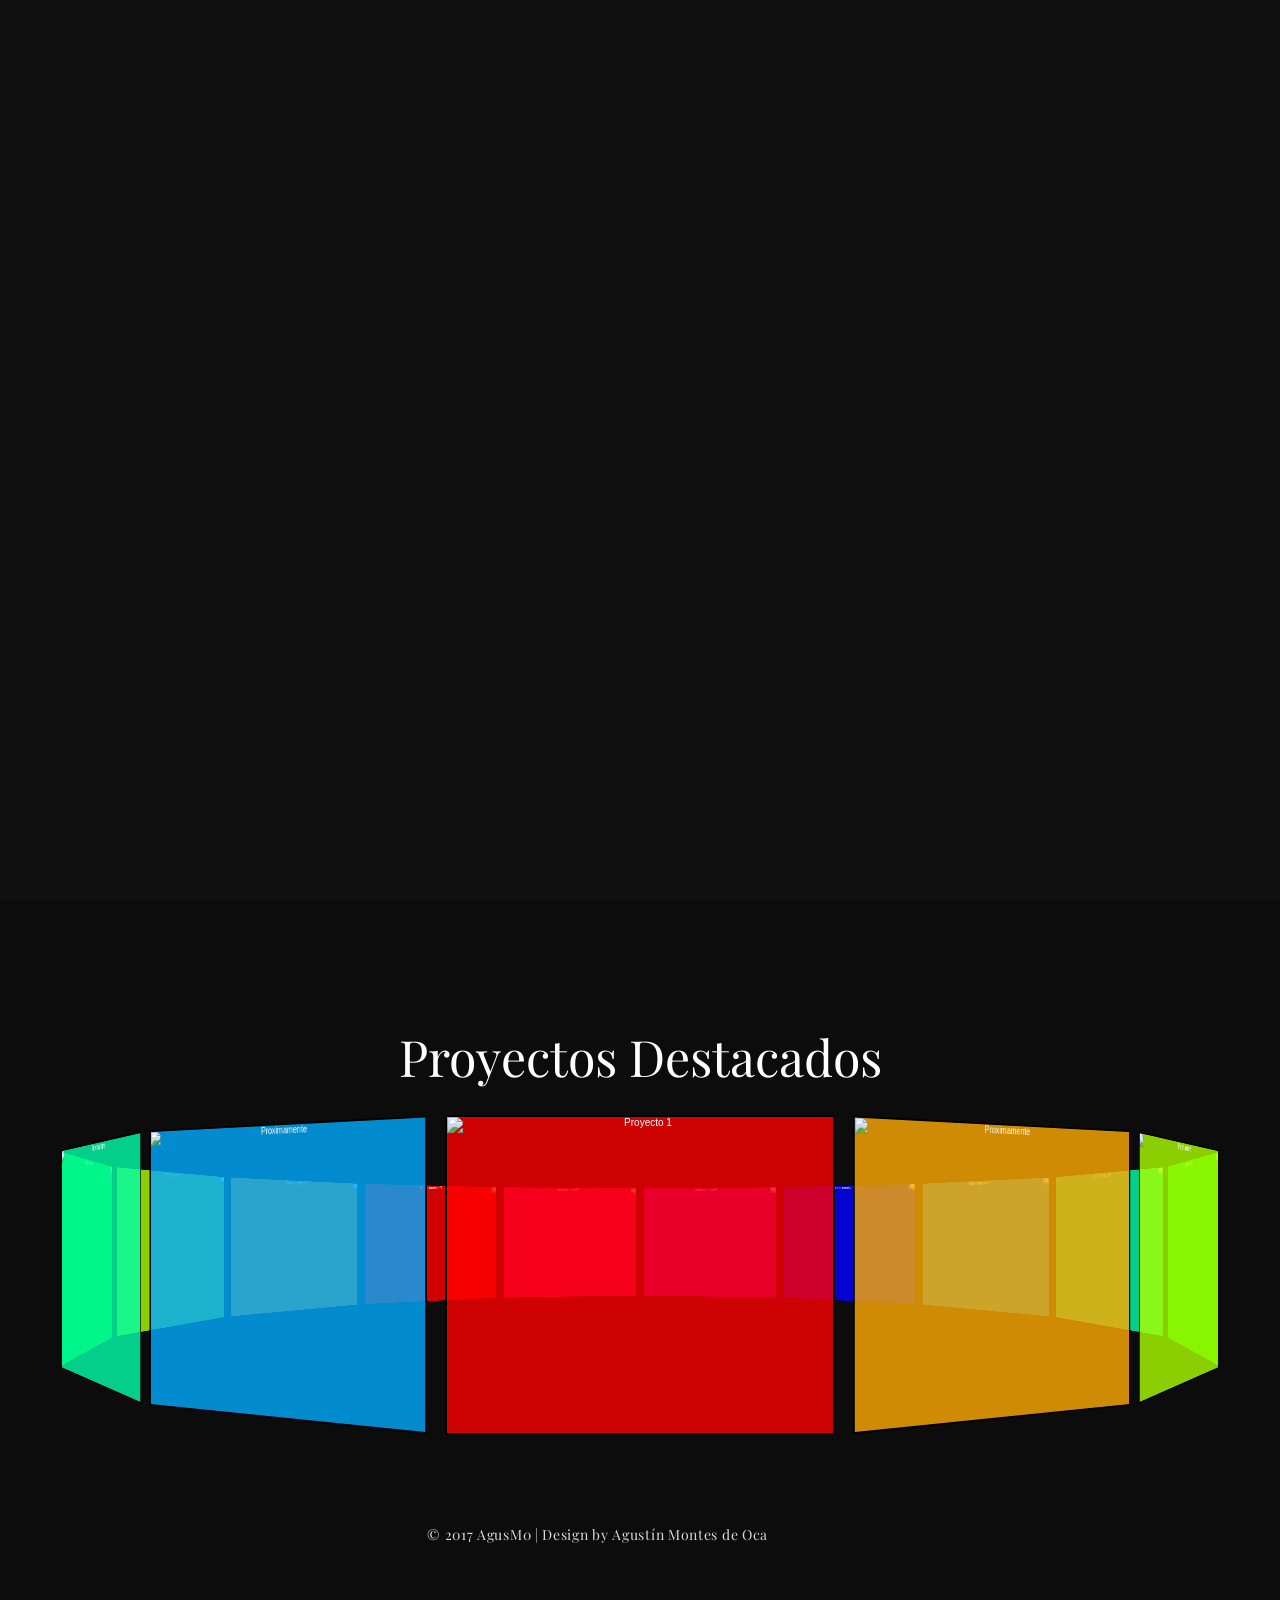
==== index.html @ 9c7cdaed "first changes, still in production" ====
<!doctype html>

<html lang="en">
   
   
    <head>


        <!-- META -->
        <meta charset="utf-8">
        <meta name="robots" content="noodp">
        <meta name="viewport" content="width=device-width, initial-scale=1, maximum-scale=1, user-scalable=no">

        <!-- PAGE TITLE -->
        <title>Me - Personal Portfolio</title>

        <!-- FAVICON -->
        <link rel="shortcut icon" href="assets/img/favicon.png">

        <!-- FONTS -->
        <link href="https://fonts.googleapis.com/css?family=Playfair+Display:400,700,900&amp;subset=latin-ext" rel="stylesheet">

        <!-- STYLESHEETS -->
        <link rel="stylesheet" type="text/css" href="assets/css/plugins.css">
        <link rel="stylesheet" type="text/css" href="assets/css/main.css">
        <link rel="stylesheet" type="text/css" href="assets/css/carousel.css">

    </head>


    <body class="contains-hero main-page">
    
       
        <!-- PRELOADER -->
        <div class="preloader">
           
           
            <!-- SPINNER -->
            <div class="spinner">
             
              <div class="bounce-1"></div>
              <div class="bounce-2"></div>
              <div class="bounce-3"></div>
              
            </div>
            <!-- /SPINNER -->
            
            
        </div>
        <!-- /PRELOADER -->
        
        
        <!-- NAVIGATION BUTTON -->
        <div class="navigation-button">

            <a href="about.html"><p>Sobre mi</p></a>

        </div>
        <!-- /NAVIGATION BUTTON -->


        <!-- HERO -->
        <div class="hero">


            <!-- FRONT CONTENT -->
            <div class="front-content">


                <!-- CONTAINER MID -->
                <div class="container-mid">
                    
                    
                    <!-- ANIMATION CONTAINER -->
                    <div class="animation-container animation-fade-right" data-animation-delay="0">
                        
                        <h1>Bienvenido!!</h1>
                        
                    </div>
                    <!-- /ANIMATION CONTAINER -->
                    
                    
                    <!-- ANIMATION CONTAINER -->
                    <div class="animation-container animation-fade-left" data-animation-delay="200"> 
                       
                        <p class="subline">Scroll Down</p>
                        
                    </div>
                    <!-- /ANIMATION CONTAINER -->
                    

                </div>
                <!-- /CONTAINER MID -->


            </div>
            <!-- /FRONT CONTENT -->


            <!-- BACKGROUND CONTENT -->
            <div class="background-content parallax-on">
                
                
                <!-- BACKGROUND CONTENT INNER -->
                <div class="background-content-inner">

                    <div class="background-overlay"></div>
                    <div class="background-img layer" data-depth="0.05"></div>
                
                </div>
                <!-- /BACKGROUND CONTENT INNER -->
                
                
            </div>
            <!-- /BACKGROUND CONTENT -->


        </div>
        <!-- /HERO -->
        
        
        <p id="Destacados" >Proyectos Destacados</p>
    <div class="scene">        
        <div class="carousel">
            <div class="carousel__cell"><img src="https://cdn.download.ams.birds.cornell.edu/api/v1/asset/223521531/1800" alt="Proyecto 1"></div>
            <div class="carousel__cell"><img src="https://cdn.download.ams.birds.cornell.edu/api/v1/asset/223521531/1800" alt="Proximamente"></div>
            <div class="carousel__cell"><img src="https://cdn.download.ams.birds.cornell.edu/api/v1/asset/223521531/1800" alt="Proximamente"></div>
            <div class="carousel__cell"><img src="https://cdn.download.ams.birds.cornell.edu/api/v1/asset/223521531/1800" alt="Proximamente"></div>
            <div class="carousel__cell"><img src="https://cdn.download.ams.birds.cornell.edu/api/v1/asset/223521531/1800" alt="Proximamente"></div>
            <div class="carousel__cell"><img src="https://cdn.download.ams.birds.cornell.edu/api/v1/asset/223521531/1800" alt="Proximamente"></div>
            <div class="carousel__cell"><img src="https://cdn.download.ams.birds.cornell.edu/api/v1/asset/223521531/1800" alt="Proximamente"></div>
            <div class="carousel__cell"><img src="https://cdn.download.ams.birds.cornell.edu/api/v1/asset/223521531/1800" alt="Proximamente"></div>
            <div class="carousel__cell"><img src="https://cdn.download.ams.birds.cornell.edu/api/v1/asset/223521531/1800" alt="Proximamente"></div>
            <div class="carousel__cell"><img src="https://cdn.download.ams.birds.cornell.edu/api/v1/asset/223521531/1800" alt="Proximamente"></div>
            <div class="carousel__cell"><img src="https://cdn.download.ams.birds.cornell.edu/api/v1/asset/223521531/1800" alt="Proximamente"></div>
            <div class="carousel__cell"><img src="https://cdn.download.ams.birds.cornell.edu/api/v1/asset/223521531/1800" alt="Proximamente"></div>
            <div class="carousel__cell"><img src="https://cdn.download.ams.birds.cornell.edu/api/v1/asset/223521531/1800" alt="Proximamente"></div>
            <div class="carousel__cell"><img src="https://cdn.download.ams.birds.cornell.edu/api/v1/asset/223521531/1800" alt="Proximamente"></div>
            <div class="carousel__cell"><img src="https://cdn.download.ams.birds.cornell.edu/api/v1/asset/223521531/1800" alt="Proximamente"></div>
        </div>
    </div>


        <!-- PORTFOLIO -->
        <div class="portfolio">
            
            
            <!-- ITEM 
            <a class="item scroll-animated-from-bottom" href="portfolio-item-a.html">
               
                <i class="fa fa-eye" aria-hidden="true"></i>
                <div class="item-cover" style="background-image: url(assets/img/portfolio/item-1.jpg)">kldsnvlsd</div>
                
            </a> -->
            <!-- /ITEM -->

            
            
            <!-- ITEM 
            <a class="item scroll-animated-from-bottom" href="portfolio-item-b.html">
               
                <i class="fa fa-eye" aria-hidden="true"></i>
                <div class="item-cover" style="background-image: url(assets/img/portfolio/item-2.jpg)"></div>
                
            </a>
            -->
            
            
            <!-- ITEM 
            <a class="item scroll-animated-from-bottom" href="portfolio-item-a.html">
               
                <i class="fa fa-eye" aria-hidden="true"></i>
                <div class="item-cover" style="background-image: url(assets/img/portfolio/item-3.jpg)"></div>
                
            </a> -->
            <!-- /ITEM -->
            
            
            <!-- ITEM 
            <a class="item scroll-animated-from-bottom" href="portfolio-item-b.html">
               
                <i class="fa fa-eye" aria-hidden="true"></i>
                <div class="item-cover" style="background-image: url(assets/img/portfolio/item-4.jpg)"></div>
                
            </a> -->
            <!-- /ITEM -->
            
            
            <!-- ITEM 
            <a class="item scroll-animated-from-bottom" href="portfolio-item-a.html">
               
                <i class="fa fa-eye" aria-hidden="true"></i>
                <div class="item-cover" style="background-image: url(assets/img/portfolio/item-5.jpg)"></div>
                
            </a>
            -->
            <!-- /ITEM -->
            
            
        </div>
        <!-- /PORTFOLIO -->  
        
        
        <!-- FOOTER -->
        <div class="footer">
            
            
            <!-- FOOTER INNER -->
            <div class="footer-inner scroll-animated-from-bottom">

                <p>© 2017 AgusM0 | Design by Agustín Montes de Oca<a href="https://templatefoundation.com"></a></p>
                <i class="fa fa-angle-double-up scroll-top" aria-hidden="true"></i>
            
            </div>
            <!-- /FOOTER INNER -->
            

        </div>
        <!-- /FOOTER -->


        <!-- JAVASCRIPTS -->
        <script type="text/javascript" src="assets/js/plugins.js"></script>
        <script type="text/javascript" src="assets/js/main.js"></script>
        <script type="text/javascript" src="assets/js/carousel_functions.js"></script>


    </body> 
    
    
</html>
---- assets/css/main.css ----
/******************************************************************


	------------------------
	-- TABLE OF CONTENTS --
	------------------------
	
	--  01. Basic
	--  02. Preloader
    --  03. Hero
    --  04. Hero --> Front Content
    --  05. Hero --> Background Content
    --  06. Portfolio
    --  07. Footer
    --  08. Page --> About
    --  09. Page --> Portfolio Item Type B
    --  10. Page --> Portfolio Item Type B
 
 
 ******************************************************************/




/** 1. Basic
*******************************************************************/

html
{
    font-size: 10px !important;
}

body
{
    font-family: 'Playfair Display', serif;
    font-weight: 300;
    font-style: normal;

    color: #fff;
    background: #0c0c0c;

    -webkit-font-smoothing: antialiased;
}

body.contains-hero
{
    padding-top: 100vh;
}

h1,
h2,
h3,
h4,
h5,
h6,
p,
a
{
    font-family: 'Playfair Display', serif;
    font-weight: normal;

    color: #fff;
}

h1
{
    font-size: 10rem;
}

h2
{
    font-size: 5rem;
}

h3
{
    font-size: 4rem;
}

h4
{
    font-size: 3rem;
}

h5
{
    font-size: 2rem;
}

h6
{
    font-size: 1.8rem;
}

p
{
    font-size: 1.6rem;
}

a,
a:hover,
a:focus
{
    cursor: pointer;
    -webkit-transition: all 300ms ease;
         -o-transition: all 300ms ease;
            transition: all 300ms ease;
    text-decoration: none;
}

a:hover
{
    color: #fff;
}

.navigation-button
{
    position: fixed;
    z-index: 10;
    top: 10%;
    right: 0;

    cursor: pointer;
    -webkit-transform: translateY(-50%);
        -ms-transform: translateY(-50%);
            transform: translateY(-50%);
}

.navigation-button p
{
    font-size: 2.2rem;
    font-weight: 400;

    margin: 0;
    padding: .6em 3em .6em 1.8em;

    -webkit-transition: .15s ease;
         -o-transition: .15s ease;
            transition: .15s ease;
    letter-spacing: .01em;

    color: #111;
    border-top-left-radius: 100px;
    border-bottom-left-radius: 100px;
    background: #fff;
}

.navigation-button:hover p
{
    padding: .6em 4em .6em 1.8em;
}

@media (max-width:700px)
{
    html
    {
        font-size: 8px !important;
    }
}

@media (max-width:500px)
{
    html
    {
        font-size: 6px !important;
    }
}

@media (orientation:landscape) and (max-height:420px)
{
    html
    {
        font-size: 8px !important;
    }
}



/** 2. Preloader
*******************************************************************/

.preloader
{
    position: fixed;
    z-index: 100000;
    top: 0;
    left: 0;

    width: 100%;
    height: 100%;

    background: #111;
}

.preloader.preloader-hidden
{
    height: 0;
    
    -webkit-transition: .5s ease .3s;
         -o-transition: .5s ease .3s;
            transition: .5s ease .3s;
}

.preloader .spinner
{
    position: absolute;
    top: 50%;

    width: 100%;

    -webkit-transform: translateY(-50%);
        -ms-transform: translateY(-50%);
            transform: translateY(-50%);
    text-align: center;
    opacity: 1;
}

.preloader.preloader-hidden .spinner
{
    opacity: 0;
    
    -webkit-transition: .3s ease;
         -o-transition: .3s ease;
            transition: .3s ease;
}

.preloader .spinner > div
{
    display: inline-block;

    width: 18px;
    height: 18px;
    margin: 0 6px;

    -webkit-animation: spinner-bounce 1.4s infinite ease-in-out both;
            animation: spinner-bounce 1.4s infinite ease-in-out both;

    border-radius: 100%;
    background-color: #fff;
}

.preloader .spinner .bounce-1
{
    -webkit-animation-delay: -.32s;
            animation-delay: -.32s;
}

.preloader .spinner .bounce-2
{
    -webkit-animation-delay: -.16s;
            animation-delay: -.16s;
}

@-webkit-keyframes spinner-bounce
{
    0%,
    80%,
    100%
    {
        -webkit-transform: scale(0);
    }
    40%
    {
        -webkit-transform: scale(1.0);
    }
}

@keyframes spinner-bounce
{
    0%,
    80%,
    100%
    {
        -webkit-transform: scale(0);
                transform: scale(0);
    }

    40%
    {
        -webkit-transform: scale(1.0);
                transform: scale(1.0);
    }
}



/** 3. Hero
*******************************************************************/

.hero
{
    position: fixed;
    z-index: -1;
    top: 0;
    left: 0;

    width: 100%;
    height: 100%;
}

.hero .animation-container
{
    -webkit-transition: .5s ease;
         -o-transition: .5s ease;
            transition: .5s ease;
}

.hero .animation-container.animation-fade
{
    opacity: 0;
}

.hero .animation-container.animation-fade.run-animation
{
    opacity: 1;
}

.hero .animation-container.animation-fade-up
{
    -webkit-transform: translateY(10vh);
        -ms-transform: translateY(10vh);
            transform: translateY(10vh);

    opacity: 0;
}

.hero .animation-container.animation-fade-up.run-animation
{
    -webkit-transform: translateY(0);
        -ms-transform: translateY(0);
            transform: translateY(0);

    opacity: 1;
}

.hero .animation-container.animation-fade-down
{
    -webkit-transform: translateY(-10vh);
        -ms-transform: translateY(-10vh);
            transform: translateY(-10vh);

    opacity: 0;
}

.hero .animation-container.animation-fade-down.run-animation
{
    -webkit-transform: translateY(0);
        -ms-transform: translateY(0);
            transform: translateY(0);

    opacity: 1;
}

.hero .animation-container.animation-fade-left
{
    -webkit-transform: translateX(10vh);
        -ms-transform: translateX(10vh);
            transform: translateX(10vh);

    opacity: 0;
}

.hero .animation-container.animation-fade-left.run-animation
{
    -webkit-transform: translateX(0);
        -ms-transform: translateX(0);
            transform: translateX(0);

    opacity: 1;
}

.hero .animation-container.animation-fade-right
{
    -webkit-transform: translateX(-10vh);
        -ms-transform: translateX(-10vh);
            transform: translateX(-10vh);

    opacity: 0;
}

.hero .animation-container.animation-fade-right.run-animation
{
    -webkit-transform: translateX(0);
        -ms-transform: translateX(0);
            transform: translateX(0);

    opacity: 1;
}



/** 4. Hero --> Front Content 
*******************************************************************/

.hero .front-content
{
    position: absolute;
    z-index: 2;
    top: 0;
    left: 0;

    width: 100%;
    height: 100%;
}

.hero .front-content .container-mid
{
    position: absolute;
    top: 50%;
    left: 0;

    width: 100%;
    padding: 0 30px;

    -webkit-transform: translateY(-50%);
        -ms-transform: translateY(-50%);
            transform: translateY(-50%);
    text-align: center;
}

.hero .front-content .container-mid h1
{
    font-weight: bold;

    margin-top: 0;
    margin-bottom: .24em;
}

.hero .front-content .container-mid p.subline
{
    font-size: 3rem;

    letter-spacing: .025em;
}



/** 5. Hero --> Background Content 
*******************************************************************/

.hero .background-content
{
    position: fixed;
    z-index: 1;
    top: 0;
    left: 0;

    overflow: hidden;

    width: 100%;
    height: 100%;
}

.hero .background-content .background-content-inner
{
    position: absolute;
    z-index: 1;
    top: 50%;
    left: 50%;

    width: 100%;
    height: 100%;

    -webkit-transform: translate3d(-50%, -50%, 0px) !important;
            transform: translate3d(-50%, -50%, 0px) !important;
}

.hero .background-content.parallax-on .background-content-inner
{
    width: 110%;
    height: 110%;
}

.hero .background-content .background-overlay
{
    position: absolute;
    z-index: 50;
    top: 0;
    left: 0;

    width: 100%;
    height: 100%;

    opacity: .6;
    background: #111;
}

.hero .background-content .background-img
{
    position: absolute;
    z-index: 1;
    top: 0;
    left: 0;

    width: 100%;
    height: 100%;

    background: url(../img/background.jpg);
    background-repeat: no-repeat;
    background-position: center;
    background-size: cover;
}


/** 6. PORTFOLIO
*******************************************************************/

.portfolio
{
    padding: 0 30px;
}

.portfolio .item
{
    position: relative;

    display: block;
    overflow: hidden;

    max-width: 990px;
    margin: 0 auto 10rem auto;

    border: 6px solid #fff;
}

.portfolio .item:before
{
    display: block;

    padding-top: 56.25%;

    content: '';
}

.portfolio .item:last-child
{
    margin-bottom: 0;
}

.portfolio .item .item-cover
{
    position: absolute;
    top: 0;
    left: 0;

    width: 100%;
    height: 100%;

    background-position: center;
    background-size: cover;
}

.portfolio .item i
{
    font-size: 2.2rem;
    line-height: 3em;

    position: absolute;
    z-index: 10;
    top: 50%;
    right: 0;

    width: 3em;
    padding: 0;

    -webkit-transition: .25s ease;
         -o-transition: .25s ease;
            transition: .25s ease;
    -webkit-transform: translate(100%,-50%);
        -ms-transform: translate(100%,-50%);
            transform: translate(100%,-50%);
    text-align: center;

    opacity: 0;
    color: #111;
    background: #fff;
}

.portfolio .item:hover i
{
    -webkit-transform: translate(0,-50%);
        -ms-transform: translate(0,-50%);
            transform: translate(0,-50%);

    opacity: 1;
}

#Destacados{
    font-size: 5rem;
    position: relative;
    top: 6.5rem;
}

/** 7. FOOTER
*******************************************************************/

.footer
{
    overflow: hidden;

    padding: 10rem 0;

    text-align: center;
}

.footer p
{
    font-size: 1.4rem;

    display: inline-block;

    margin: 0;
    margin-right: 1.4em;

    vertical-align: middle;
    letter-spacing: .05em;

    opacity: .85;
}

.footer i
{
    font-size: 2.6rem;
    line-height: 2.4em;

    display: inline-block;

    width: 2.4em;

    cursor: pointer;
    vertical-align: middle;

    color: #111;
    border-radius: 100%;
    background: #fff;
}

.footer p a
{
    font-weight: bold;
}


/** 8. Page --> About
*******************************************************************/

.about
{
    margin: 20rem 0 5rem 0;
}

.about .container-fluid
{
    max-width: 900px;
    padding: 0 30px;
}

.about h1
{
    margin-bottom: .6em;
}

.about h4
{
    margin-bottom: 1.4em;
}

.about p
{
    line-height: 2.4em;

    margin-bottom: 1.6em;
}

.about .social-links
{
    margin: 3rem 0 4rem 0;
    padding: 0;

    list-style: none;
}

.about .social-links li
{
    font-size: 2rem;

    display: inline-block;

    margin-right: 1em;
}

.about h6
{
    margin-bottom: .6em;
}


/** 9. Page --> Portfolio Item Type A
*******************************************************************/

.portfolio-item-a
{
    margin: 20rem 0 0 0;
}

.portfolio-item-a .container-fluid
{
    max-width: 900px;
    padding: 0 30px;
}

.portfolio-item-a h1
{
    margin-bottom: .25em;
}

.portfolio-item-a h4
{
    margin-bottom: 1.8em;
}

.portfolio-item-a p
{
    line-height: 2.4em;

    margin-bottom: 1.6em;
}

.portfolio-item-a .image-carousel
{
    margin-top: 6rem;
}


.portfolio-item-a .image-carousel .owl-item
{
    border: 5px solid #fff;
    border-left: none;
}


/** 10. Page --> Portfolio Item Type B
*******************************************************************/

.portfolio-item-b
{
    margin: 20rem 0 0 0;
}

.portfolio-item-b .container-fluid
{
    max-width: 900px;
    padding: 0 30px;
}

.portfolio-item-b h1
{
    margin-bottom: .25em;
}

.portfolio-item-b h4
{
    margin-bottom: 1.8em;
}

.portfolio-item-b p
{
    line-height: 2.4em;

    margin-bottom: 4em;
}

.portfolio-item-b img
{
    margin-bottom: 8rem;

    border: 5px solid #fff;
}

.portfolio-item-b img:last-child
{
    margin-bottom: 0;
}
---- assets/css/carousel.css ----
* { box-sizing: border-box; }

body {
  font-family: sans-serif;
  text-align: center;
}

.scene {
  /*border: 1px solid #CCC;*/
  margin: 40px 0;
  position: relative;
  width: 410px;
  height: 240px;
  margin: 80px auto;
  perspective: 1000px;
}

.carousel {
  width: 100%;
  height: 100%;
  position: absolute;
  transform: translateZ(-288px);
  transform-style: preserve-3d;
  transition: transform 1s;
}

.carousel__cell {
  position: absolute;
  width: 390px;
  height: 320px;
  left: 10px;
  top: 10px;
  border: 2px solid black;
  transition: transform 1s, opacity 1s;
  overflow: hidden; /* Para que la imagen no se salga de los bordes */
}

.carousel__cell img {
  width: 100%;
  height: 100%;
  object-fit: cover; /* Esto hace que la imagen llene el espacio sin deformarse */
  display: block;
}


.carousel__cell:nth-child(9n+1) { background: hsla(  0, 100%, 50%, 0.8); }
.carousel__cell:nth-child(9n+2) { background: hsla( 40, 100%, 50%, 0.8); }
.carousel__cell:nth-child(9n+3) { background: hsla( 80, 100%, 50%, 0.8); }
.carousel__cell:nth-child(9n+4) { background: hsla(120, 100%, 50%, 0.8); }
.carousel__cell:nth-child(9n+5) { background: hsla(160, 100%, 50%, 0.8); }
.carousel__cell:nth-child(9n+6) { background: hsla(200, 100%, 50%, 0.8); }
.carousel__cell:nth-child(9n+7) { background: hsla(240, 100%, 50%, 0.8); }
.carousel__cell:nth-child(9n+8) { background: hsla(280, 100%, 50%, 0.8); }
.carousel__cell:nth-child(9n+0) { background: hsla(320, 100%, 50%, 0.8); }

.carousel__cell:nth-child(1) { transform: rotateY(  0deg) translateZ(288px); }
.carousel__cell:nth-child(2) { transform: rotateY( 40deg) translateZ(288px); }
.carousel__cell:nth-child(3) { transform: rotateY( 80deg) translateZ(288px); }
.carousel__cell:nth-child(4) { transform: rotateY(120deg) translateZ(288px); }
.carousel__cell:nth-child(5) { transform: rotateY(160deg) translateZ(288px); }
.carousel__cell:nth-child(6) { transform: rotateY(200deg) translateZ(288px); }
.carousel__cell:nth-child(7) { transform: rotateY(240deg) translateZ(288px); }
.carousel__cell:nth-child(8) { transform: rotateY(280deg) translateZ(288px); }
.carousel__cell:nth-child(9) { transform: rotateY(320deg) translateZ(288px); }



.carousel-options {
  text-align: center;
  position: relative;
  z-index: 2;
  background: hsla(0, 0%, 100%, 0.8);
}
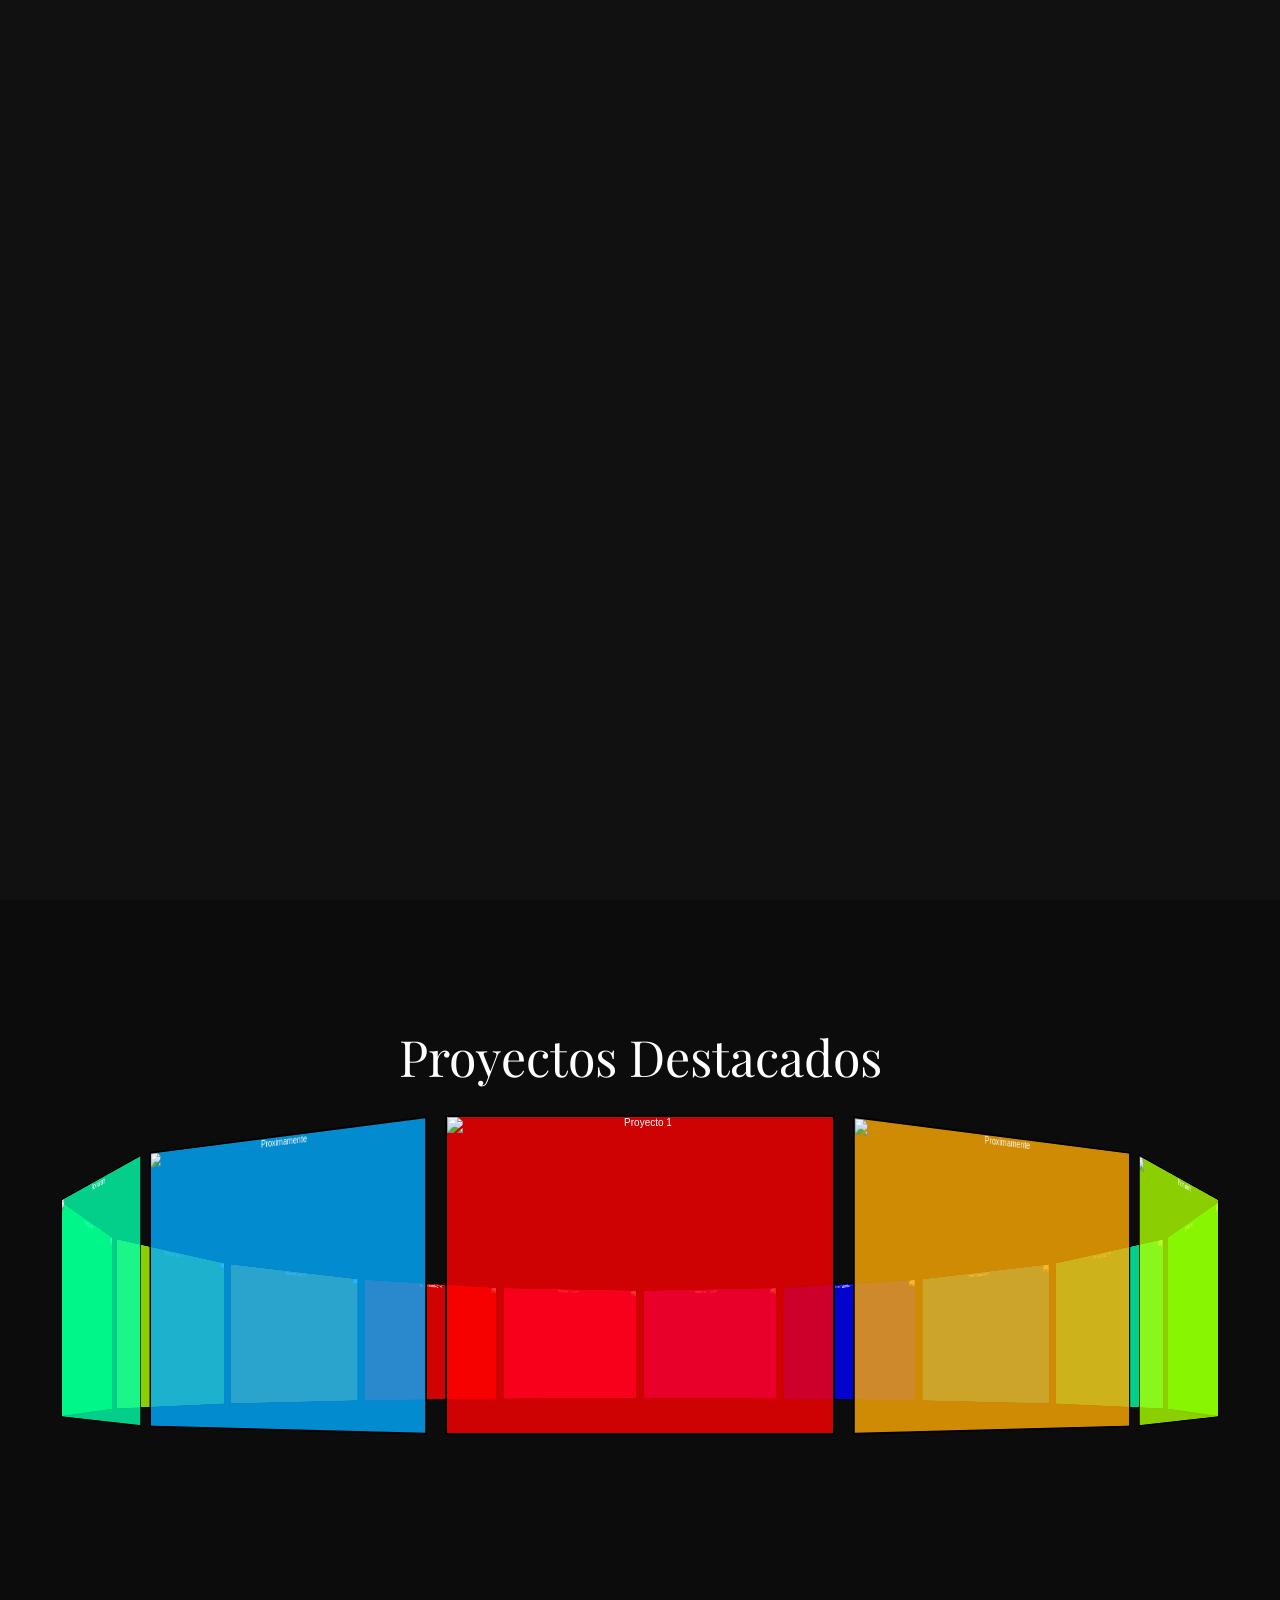
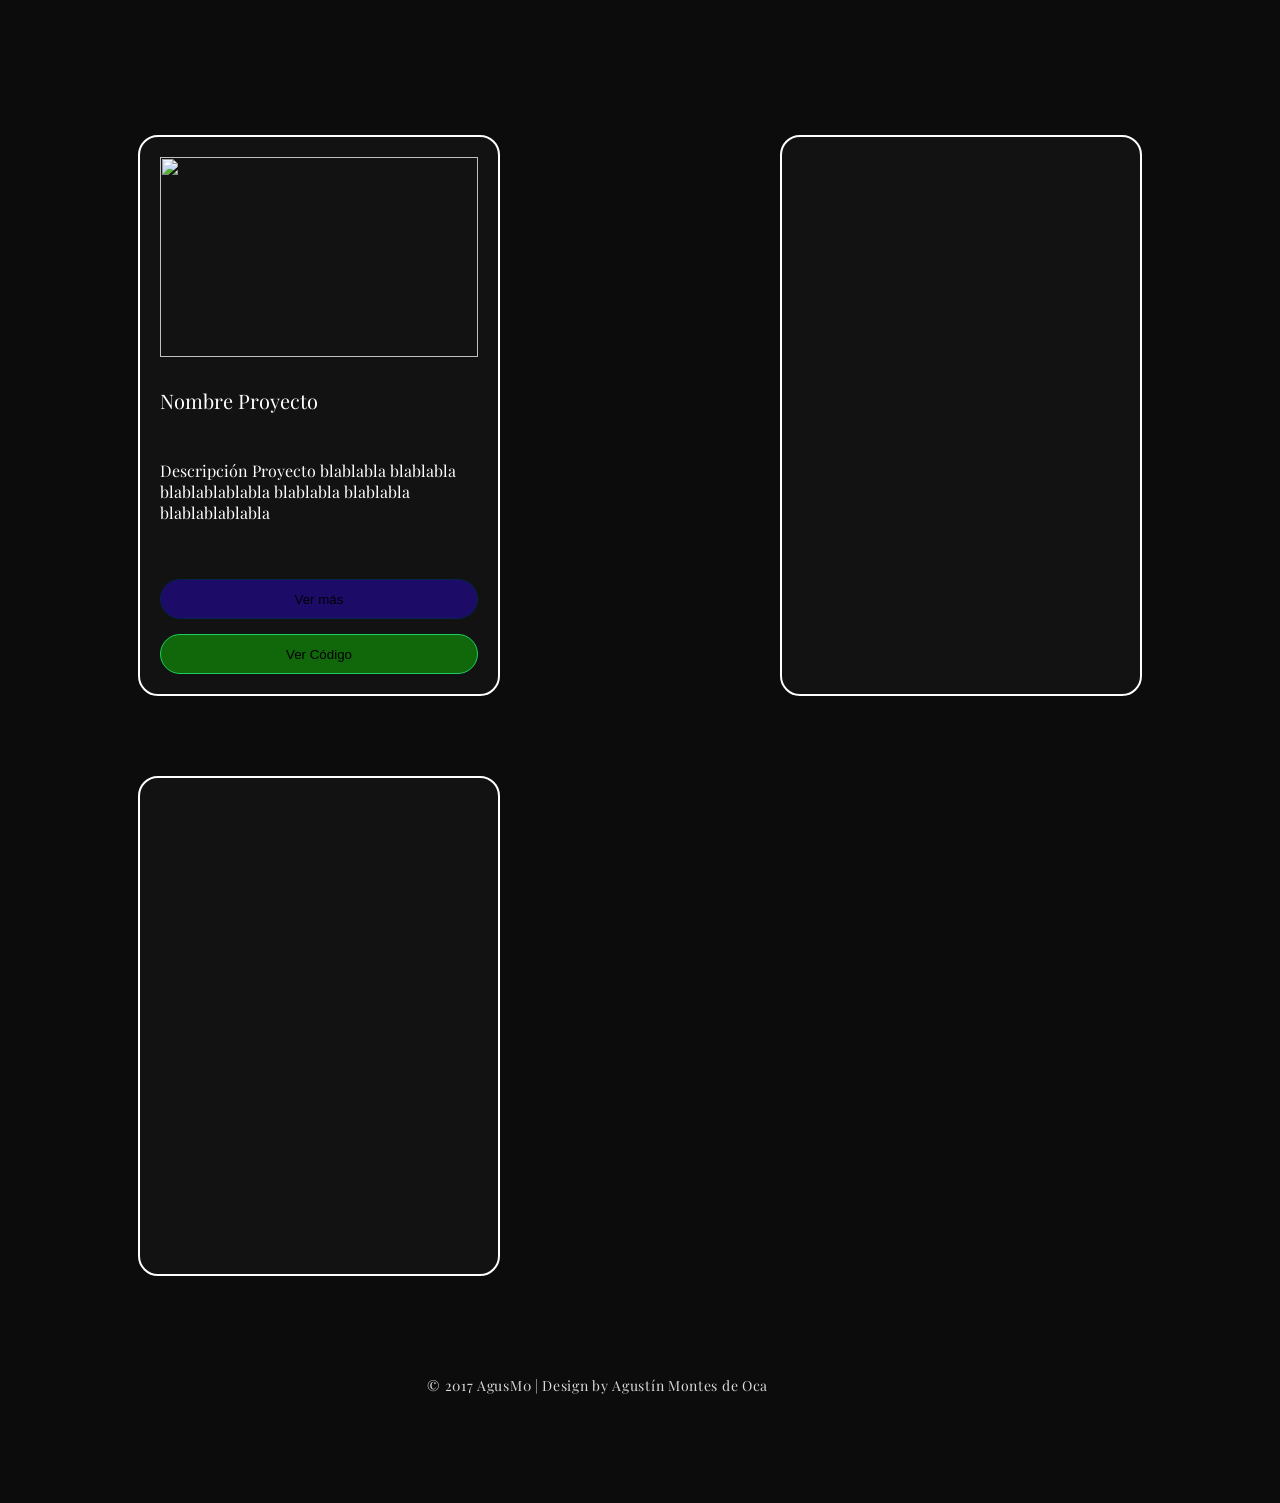
==== commit e3c281b9: "developed a grid with all the incoming proyects, html and css" ====
--- a/index.html
+++ b/index.html
@@ -15,7 +15,7 @@
         <title>Me - Personal Portfolio</title>
 
         <!-- FAVICON -->
-        <link rel="shortcut icon" href="assets/img/favicon.png">
+        <link rel="shortcut icon" href="assets/img/favicon.svg">
 
         <!-- FONTS -->
         <link href="https://fonts.googleapis.com/css?family=Playfair+Display:400,700,900&amp;subset=latin-ext" rel="stylesheet">
@@ -144,6 +144,15 @@
         <!-- PORTFOLIO -->
         <div class="portfolio">
             
+            <div class="item "> 
+                <img class="project-image" src="https://cdn.download.ams.birds.cornell.edu/api/v1/asset/223521531/1800">
+                <p class="project-name">Nombre Proyecto</p>
+                <p class="project-description">Descripción Proyecto blablabla blablabla blablablablabla  blablabla blablabla blablablablabla</p>
+                <button class="button-more">Ver más</button>
+                <button class="button-seeCode">Ver Código</button>
+            </div>
+            <div class="item">  </div>
+            <div class="item "> </div>
             
             <!-- ITEM 
             <a class="item scroll-animated-from-bottom" href="portfolio-item-a.html">
--- a/assets/css/main.css
+++ b/assets/css/main.css
@@ -508,82 +508,72 @@
 .portfolio
 {
     padding: 0 30px;
+    display: grid;
+    width: 100%;
+    justify-content: center;
+    display: grid;
+    grid-template-columns: repeat(auto-fit,minmax(400px, 1fr));
+    /* FILAS: Que midan lo que necesite el contenido (mínimo 400px) */
+    grid-template-rows: auto; 
+    gap: 80px;
+
+
+    
+ 
 }
 
 .portfolio .item
 {
-    position: relative;
-
-    display: block;
-    overflow: hidden;
-
-    max-width: 990px;
-    margin: 0 auto 10rem auto;
-
-    border: 6px solid #fff;
-}
-
-.portfolio .item:before
-{
-    display: block;
-
-    padding-top: 56.25%;
-
-    content: '';
-}
-
-.portfolio .item:last-child
-{
-    margin-bottom: 0;
-}
-
-.portfolio .item .item-cover
-{
-    position: absolute;
-    top: 0;
-    left: 0;
-
-    width: 100%;
-    height: 100%;
-
-    background-position: center;
-    background-size: cover;
-}
-
-.portfolio .item i
-{
-    font-size: 2.2rem;
-    line-height: 3em;
-
-    position: absolute;
-    z-index: 10;
-    top: 50%;
-    right: 0;
-
-    width: 3em;
-    padding: 0;
-
-    -webkit-transition: .25s ease;
-         -o-transition: .25s ease;
-            transition: .25s ease;
-    -webkit-transform: translate(100%,-50%);
-        -ms-transform: translate(100%,-50%);
-            transform: translate(100%,-50%);
-    text-align: center;
-
-    opacity: 0;
-    color: #111;
-    background: #fff;
-}
-
-.portfolio .item:hover i
-{
-    -webkit-transform: translate(0,-50%);
-        -ms-transform: translate(0,-50%);
-            transform: translate(0,-50%);
-
-    opacity: 1;
-}
+    
+    background-color: rgba(27, 27, 27, 0.476);
+    border: 2px solid white; 
+    border-radius: 20px;  
+    display: flex;
+    flex-direction: column;
+    align-items: center;
+    min-height: 500px;
+    padding: 2rem;
+    margin-left: 100px;
+    margin-right: 100px;
+    
+}
+
+.project-image{
+    width: 100%;
+    height: 20rem;
+}
+.project-name{
+    font-size: 20px;
+    text-align: left;
+    width: 100%;
+    padding-top: 1rem;
+}
+.project-description{
+    
+    text-align: left;
+    width: 100%;
+    padding-top: 1rem;
+}
+.button-more{
+    margin-top: 4rem;
+    margin-bottom: 1.5rem;
+    background-color: rgba(29, 11, 104, 100);
+    border-radius: 20px;
+    width: 100%;
+    height: 4rem;
+    border: 1px, solid, rgb(4, 36, 75);
+
+}
+.button-seeCode{
+    background-color: rgba(16, 104, 11, 100);
+    border-radius: 20px;
+    width: 100%;
+    height: 4rem;
+    border: 1px, solid, rgb(30, 205, 97);
+}
+
+
+
 
 #Destacados{
     font-size: 5rem;
--- a/assets/css/carousel.css
+++ b/assets/css/carousel.css
@@ -13,6 +13,7 @@
   height: 240px;
   margin: 80px auto;
   perspective: 1000px;
+  padding-bottom: 550px;
 }
 
 .carousel {
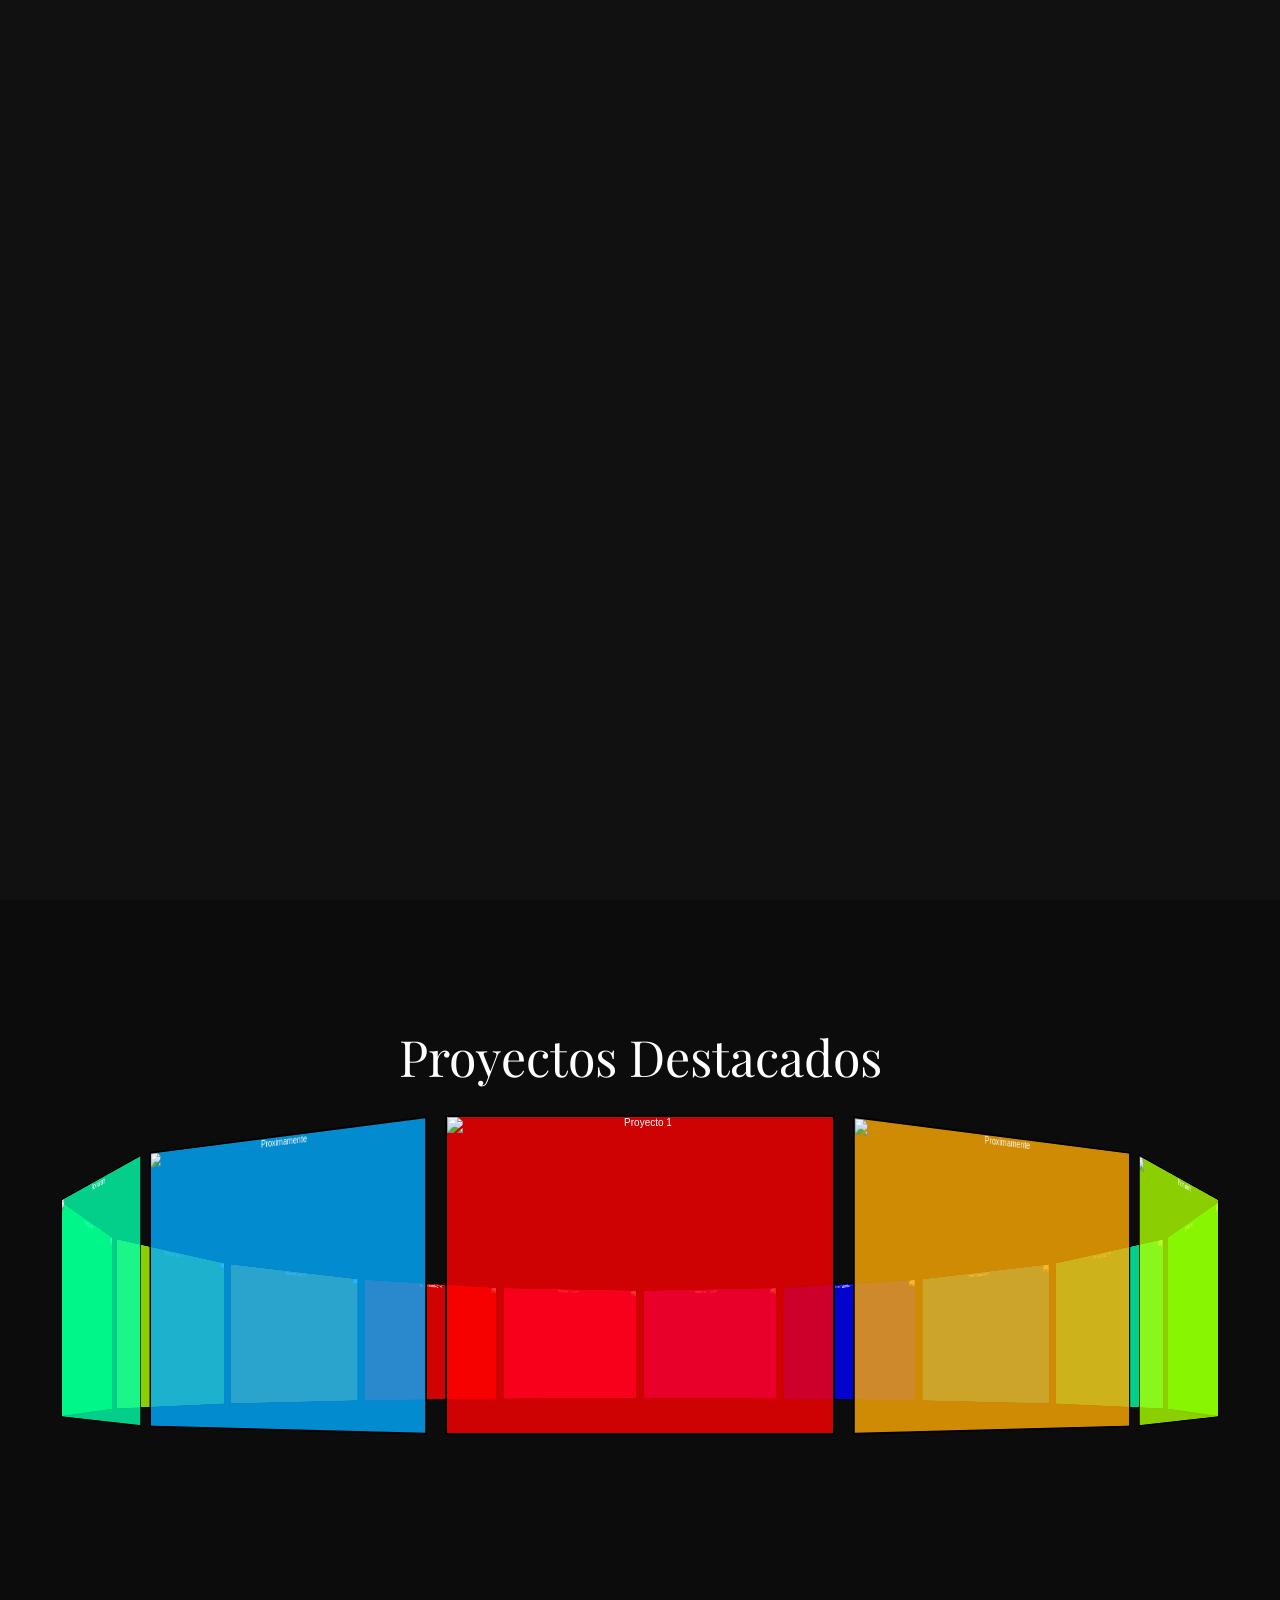
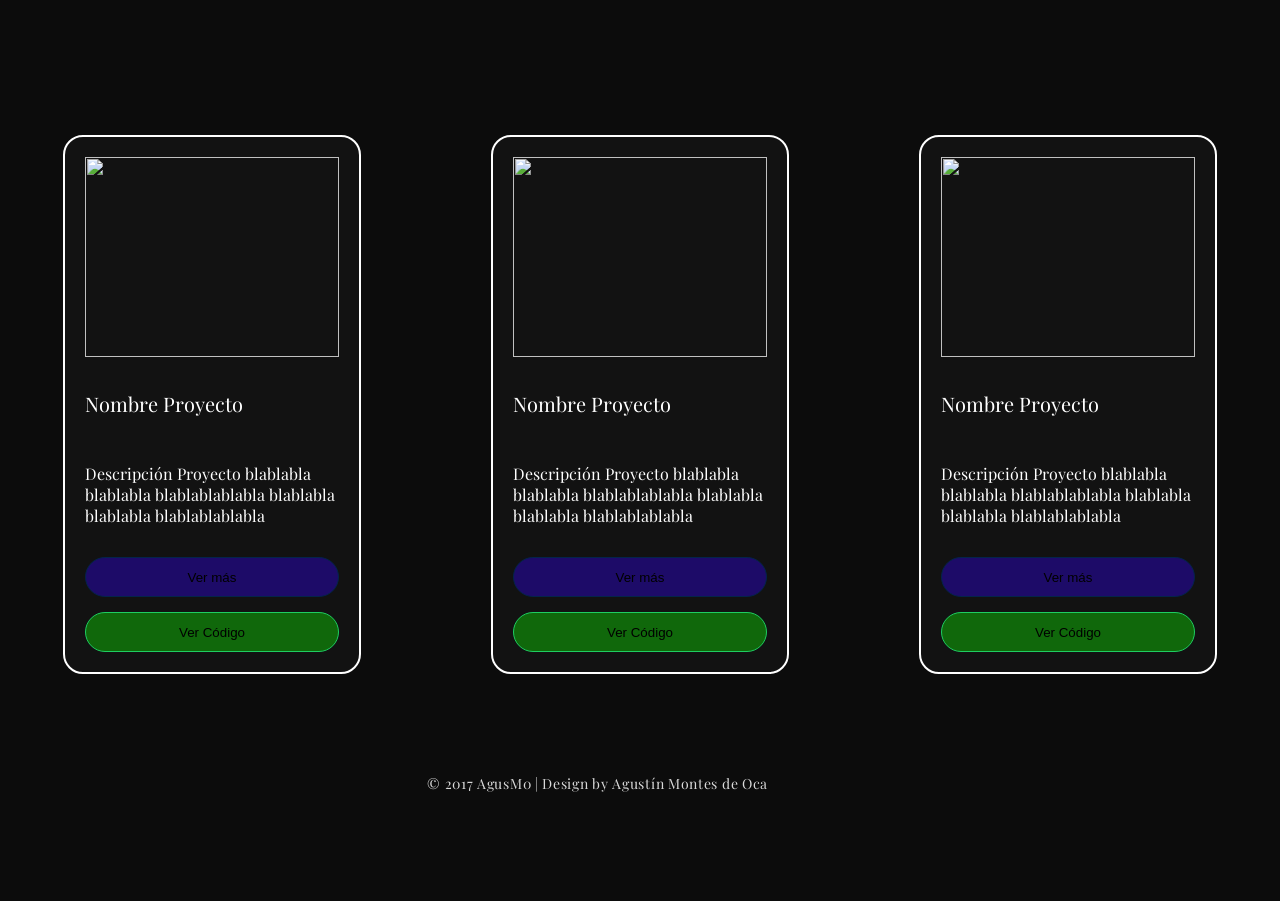
==== commit e440d251: "responsive portfolio items hotfix" ====
--- a/index.html
+++ b/index.html
@@ -10,6 +10,7 @@
         <meta charset="utf-8">
         <meta name="robots" content="noodp">
         <meta name="viewport" content="width=device-width, initial-scale=1, maximum-scale=1, user-scalable=no">
+        
 
         <!-- PAGE TITLE -->
         <title>Me - Personal Portfolio</title>
@@ -151,8 +152,22 @@
                 <button class="button-more">Ver más</button>
                 <button class="button-seeCode">Ver Código</button>
             </div>
-            <div class="item">  </div>
-            <div class="item "> </div>
+            
+             <div class="item "> 
+                <img class="project-image" src="https://cdn.download.ams.birds.cornell.edu/api/v1/asset/223521531/1800">
+                <p class="project-name">Nombre Proyecto</p>
+                <p class="project-description">Descripción Proyecto blablabla blablabla blablablablabla  blablabla blablabla blablablablabla</p>
+                <button class="button-more">Ver más</button>
+                <button class="button-seeCode">Ver Código</button>
+            </div>
+
+             <div class="item "> 
+                <img class="project-image" src="https://cdn.download.ams.birds.cornell.edu/api/v1/asset/223521531/1800">
+                <p class="project-name">Nombre Proyecto</p>
+                <p class="project-description">Descripción Proyecto blablabla blablabla blablablablabla  blablabla blablabla blablablablabla</p>
+                <button class="button-more">Ver más</button>
+                <button class="button-seeCode">Ver Código</button>
+            </div>
             
             <!-- ITEM 
             <a class="item scroll-animated-from-bottom" href="portfolio-item-a.html">
--- a/assets/css/main.css
+++ b/assets/css/main.css
@@ -512,30 +512,28 @@
     width: 100%;
     justify-content: center;
     display: grid;
-    grid-template-columns: repeat(auto-fit,minmax(400px, 1fr));
+    grid-template-columns: repeat(auto-fit, minmax(min(100%, 250px), 1fr));
+    /*grid-template-columns: repeat(auto-fit,minmax(400px, 1fr));
     /* FILAS: Que midan lo que necesite el contenido (mínimo 400px) */
     grid-template-rows: auto; 
     gap: 80px;
-
-
-    
- 
 }
 
 .portfolio .item
 {
-    
+    align-self: start;
+    height: fit-content;
     background-color: rgba(27, 27, 27, 0.476);
     border: 2px solid white; 
     border-radius: 20px;  
     display: flex;
     flex-direction: column;
     align-items: center;
-    min-height: 500px;
+    margin-left: 2.5rem;
+    margin-right: 2.5rem;
+    height: 2rem;
     padding: 2rem;
-    margin-left: 100px;
-    margin-right: 100px;
-    
+    height: fit-content;
 }
 
 .project-image{
@@ -546,16 +544,16 @@
     font-size: 20px;
     text-align: left;
     width: 100%;
-    padding-top: 1rem;
+    padding-top: 5%;
 }
 .project-description{
     
     text-align: left;
     width: 100%;
-    padding-top: 1rem;
+    padding-top: 4%;
 }
 .button-more{
-    margin-top: 4rem;
+    margin-top: 6%;
     margin-bottom: 1.5rem;
     background-color: rgba(29, 11, 104, 100);
     border-radius: 20px;
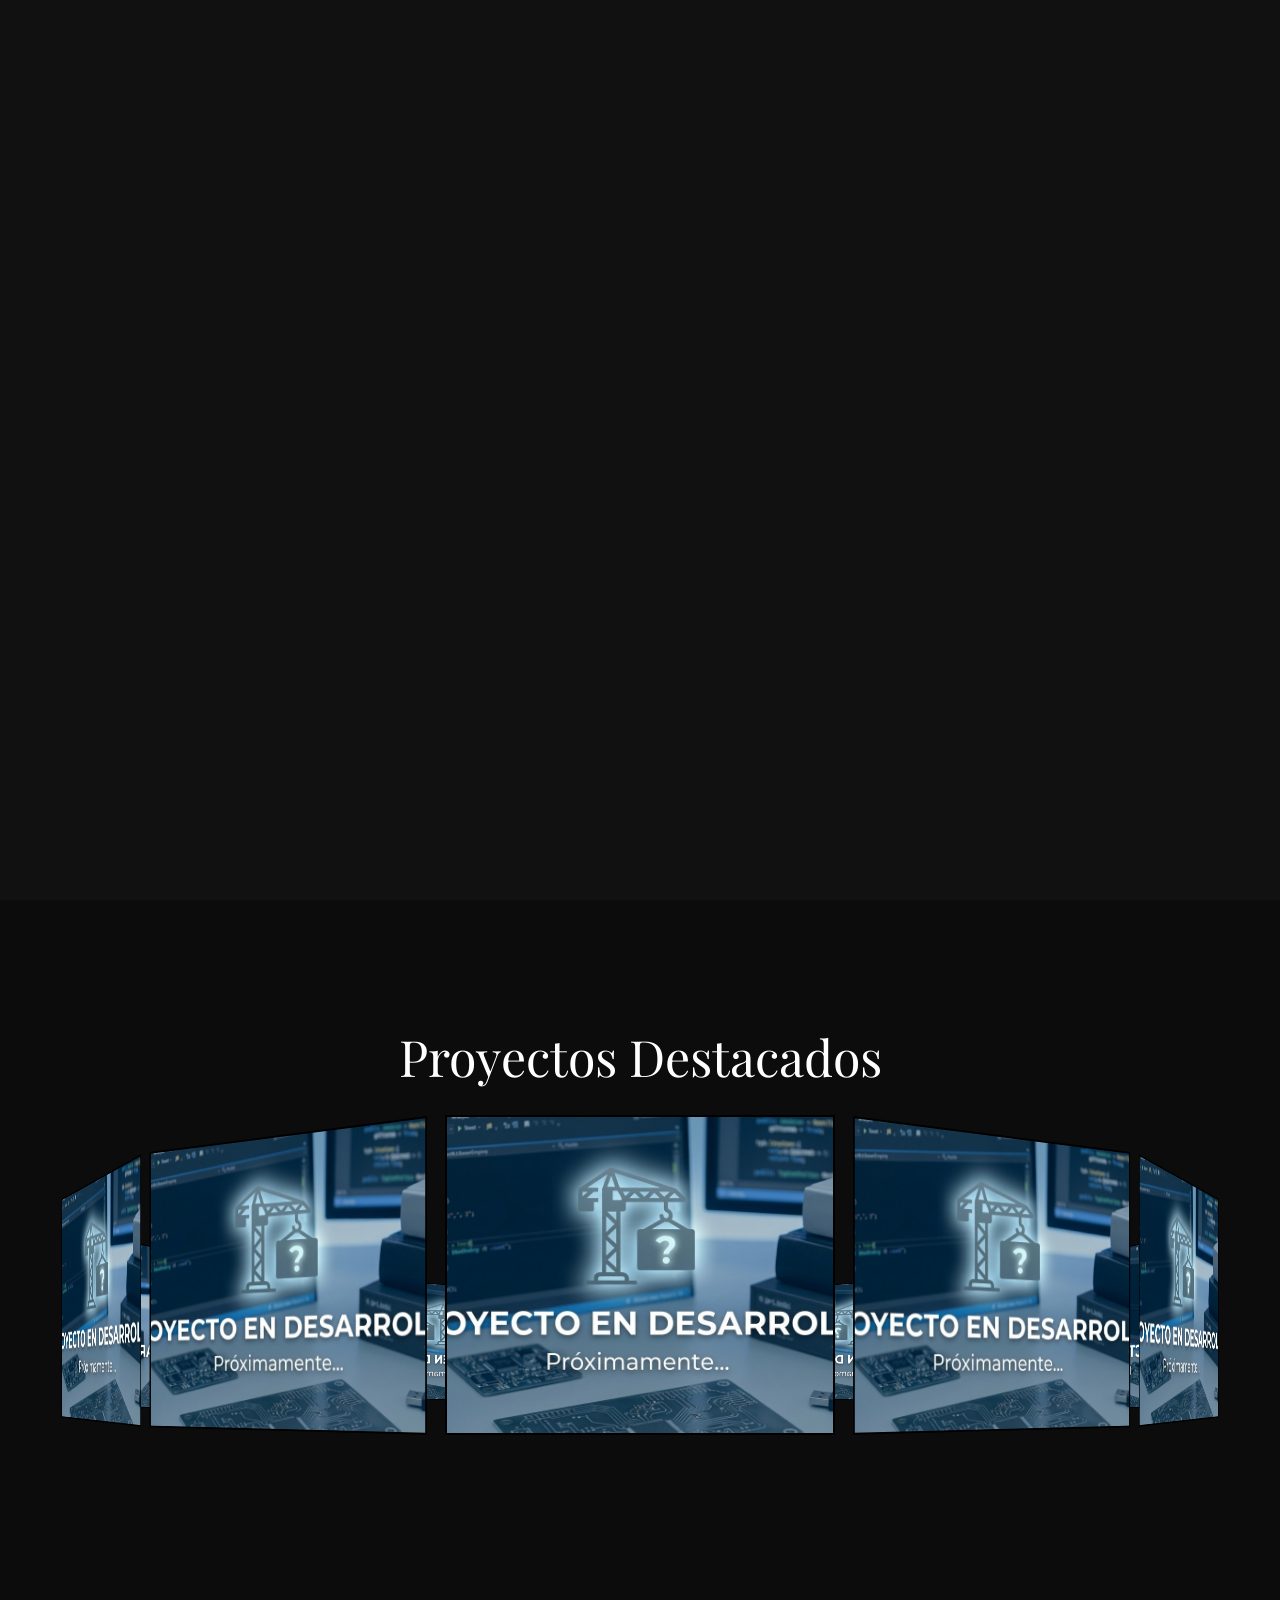
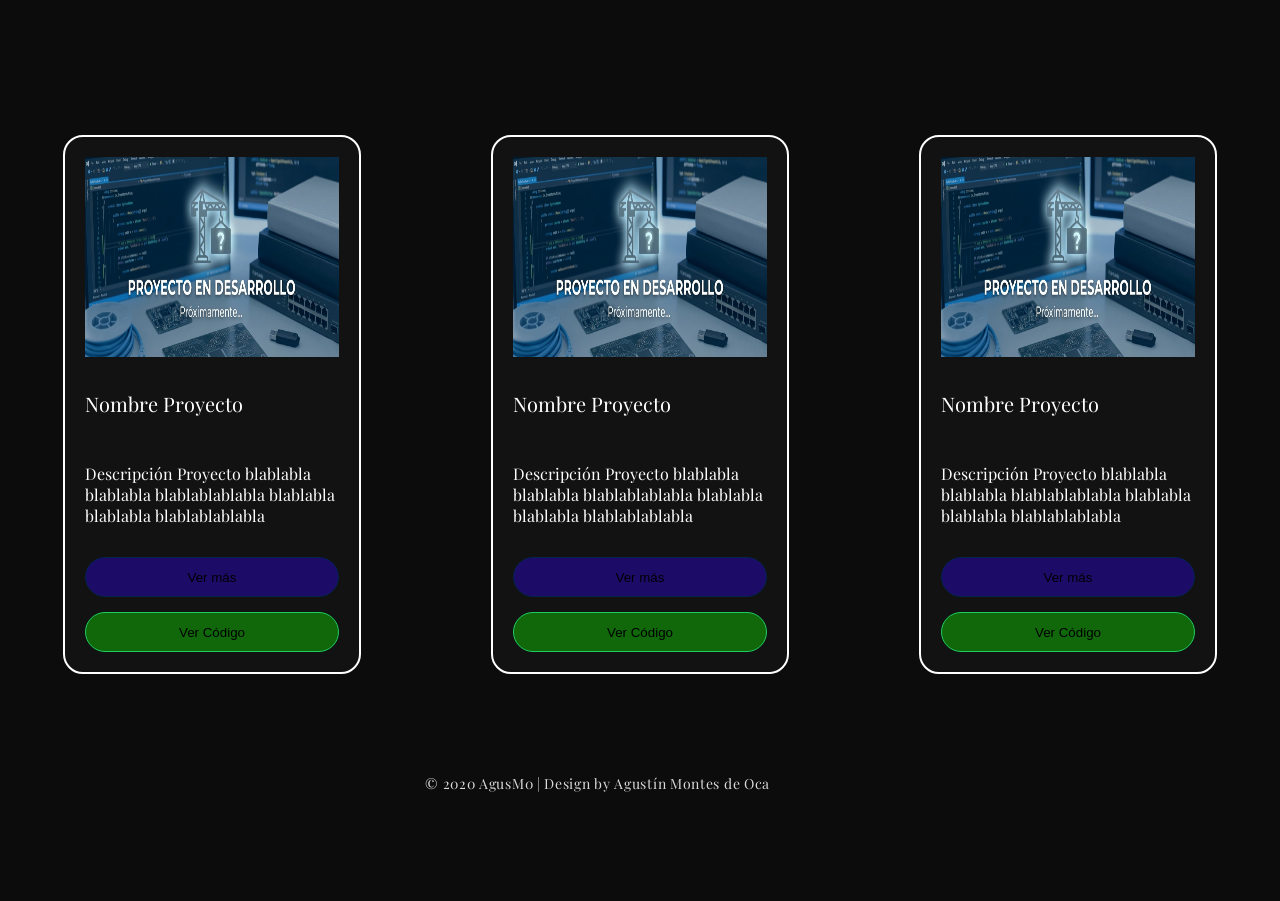
==== commit 6303a9f3: "Re-Structured" ====
--- a/index.html
+++ b/index.html
@@ -123,21 +123,21 @@
         <p id="Destacados" >Proyectos Destacados</p>
     <div class="scene">        
         <div class="carousel">
-            <div class="carousel__cell"><img src="https://cdn.download.ams.birds.cornell.edu/api/v1/asset/223521531/1800" alt="Proyecto 1"></div>
-            <div class="carousel__cell"><img src="https://cdn.download.ams.birds.cornell.edu/api/v1/asset/223521531/1800" alt="Proximamente"></div>
-            <div class="carousel__cell"><img src="https://cdn.download.ams.birds.cornell.edu/api/v1/asset/223521531/1800" alt="Proximamente"></div>
-            <div class="carousel__cell"><img src="https://cdn.download.ams.birds.cornell.edu/api/v1/asset/223521531/1800" alt="Proximamente"></div>
-            <div class="carousel__cell"><img src="https://cdn.download.ams.birds.cornell.edu/api/v1/asset/223521531/1800" alt="Proximamente"></div>
-            <div class="carousel__cell"><img src="https://cdn.download.ams.birds.cornell.edu/api/v1/asset/223521531/1800" alt="Proximamente"></div>
-            <div class="carousel__cell"><img src="https://cdn.download.ams.birds.cornell.edu/api/v1/asset/223521531/1800" alt="Proximamente"></div>
-            <div class="carousel__cell"><img src="https://cdn.download.ams.birds.cornell.edu/api/v1/asset/223521531/1800" alt="Proximamente"></div>
-            <div class="carousel__cell"><img src="https://cdn.download.ams.birds.cornell.edu/api/v1/asset/223521531/1800" alt="Proximamente"></div>
-            <div class="carousel__cell"><img src="https://cdn.download.ams.birds.cornell.edu/api/v1/asset/223521531/1800" alt="Proximamente"></div>
-            <div class="carousel__cell"><img src="https://cdn.download.ams.birds.cornell.edu/api/v1/asset/223521531/1800" alt="Proximamente"></div>
-            <div class="carousel__cell"><img src="https://cdn.download.ams.birds.cornell.edu/api/v1/asset/223521531/1800" alt="Proximamente"></div>
-            <div class="carousel__cell"><img src="https://cdn.download.ams.birds.cornell.edu/api/v1/asset/223521531/1800" alt="Proximamente"></div>
-            <div class="carousel__cell"><img src="https://cdn.download.ams.birds.cornell.edu/api/v1/asset/223521531/1800" alt="Proximamente"></div>
-            <div class="carousel__cell"><img src="https://cdn.download.ams.birds.cornell.edu/api/v1/asset/223521531/1800" alt="Proximamente"></div>
+            <div class="carousel__cell"><img src="assets\img\portfolio\item-1.jpg" alt="Proyecto 1"></div>
+            <div class="carousel__cell"><img src="assets\img\portfolio\item-1.jpg" alt="Proximamente"></div>
+            <div class="carousel__cell"><img src="assets\img\portfolio\item-1.jpg" alt="Proximamente"></div>
+            <div class="carousel__cell"><img src="assets\img\portfolio\item-1.jpg" alt="Proximamente"></div>
+            <div class="carousel__cell"><img src="assets\img\portfolio\item-1.jpg" alt="Proximamente"></div>
+            <div class="carousel__cell"><img src="assets\img\portfolio\item-1.jpg" alt="Proximamente"></div>
+            <div class="carousel__cell"><img src="assets\img\portfolio\item-1.jpg" alt="Proximamente"></div>
+            <div class="carousel__cell"><img src="assets\img\portfolio\item-1.jpg" alt="Proximamente"></div>
+            <div class="carousel__cell"><img src="assets\img\portfolio\item-1.jpg" alt="Proximamente"></div>
+            <div class="carousel__cell"><img src="assets\img\portfolio\item-1.jpg" alt="Proximamente"></div>
+            <div class="carousel__cell"><img src="assets\img\portfolio\item-1.jpg" alt="Proximamente"></div>
+            <div class="carousel__cell"><img src="assets\img\portfolio\item-1.jpg" alt="Proximamente"></div>
+            <div class="carousel__cell"><img src="assets\img\portfolio\item-1.jpg" alt="Proximamente"></div>
+            <div class="carousel__cell"><img src="assets\img\portfolio\item-1.jpg" alt="Proximamente"></div>
+            <div class="carousel__cell"><img src="assets\img\portfolio\item-1.jpg" alt="Proximamente"></div>
         </div>
     </div>
 
@@ -146,7 +146,7 @@
         <div class="portfolio">
             
             <div class="item "> 
-                <img class="project-image" src="https://cdn.download.ams.birds.cornell.edu/api/v1/asset/223521531/1800">
+                <img class="project-image" src="assets\img\portfolio\item-1.jpg">
                 <p class="project-name">Nombre Proyecto</p>
                 <p class="project-description">Descripción Proyecto blablabla blablabla blablablablabla  blablabla blablabla blablablablabla</p>
                 <button class="button-more">Ver más</button>
@@ -154,7 +154,7 @@
             </div>
             
              <div class="item "> 
-                <img class="project-image" src="https://cdn.download.ams.birds.cornell.edu/api/v1/asset/223521531/1800">
+                <img class="project-image" src="assets\img\portfolio\item-1.jpg">
                 <p class="project-name">Nombre Proyecto</p>
                 <p class="project-description">Descripción Proyecto blablabla blablabla blablablablabla  blablabla blablabla blablablablabla</p>
                 <button class="button-more">Ver más</button>
@@ -162,7 +162,7 @@
             </div>
 
              <div class="item "> 
-                <img class="project-image" src="https://cdn.download.ams.birds.cornell.edu/api/v1/asset/223521531/1800">
+                <img class="project-image" src="assets\img\portfolio\item-1.jpg">
                 <p class="project-name">Nombre Proyecto</p>
                 <p class="project-description">Descripción Proyecto blablabla blablabla blablablablabla  blablabla blablabla blablablablabla</p>
                 <button class="button-more">Ver más</button>
@@ -232,7 +232,7 @@
             <!-- FOOTER INNER -->
             <div class="footer-inner scroll-animated-from-bottom">
 
-                <p>© 2017 AgusM0 | Design by Agustín Montes de Oca<a href="https://templatefoundation.com"></a></p>
+                <p>© 2020 AgusM0 | Design by Agustín Montes de Oca<a ></a></p>
                 <i class="fa fa-angle-double-up scroll-top" aria-hidden="true"></i>
             
             </div>
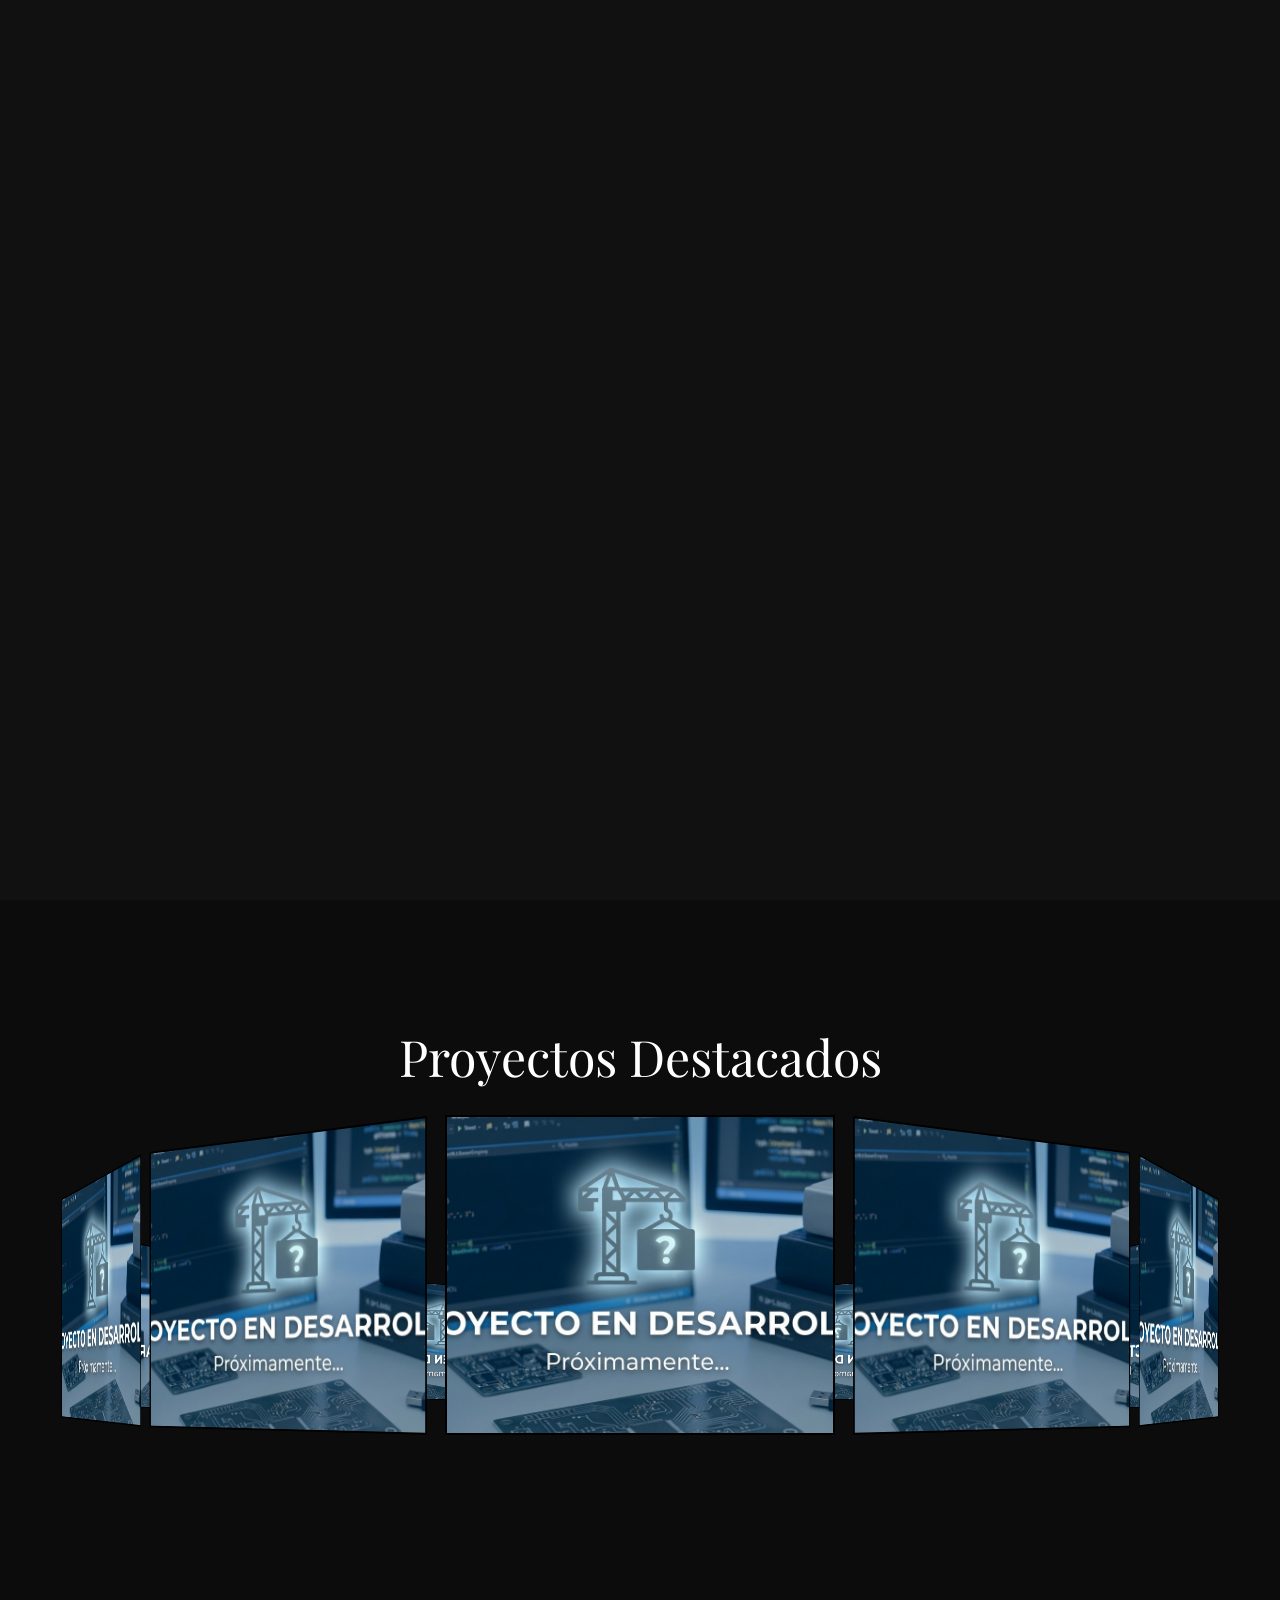
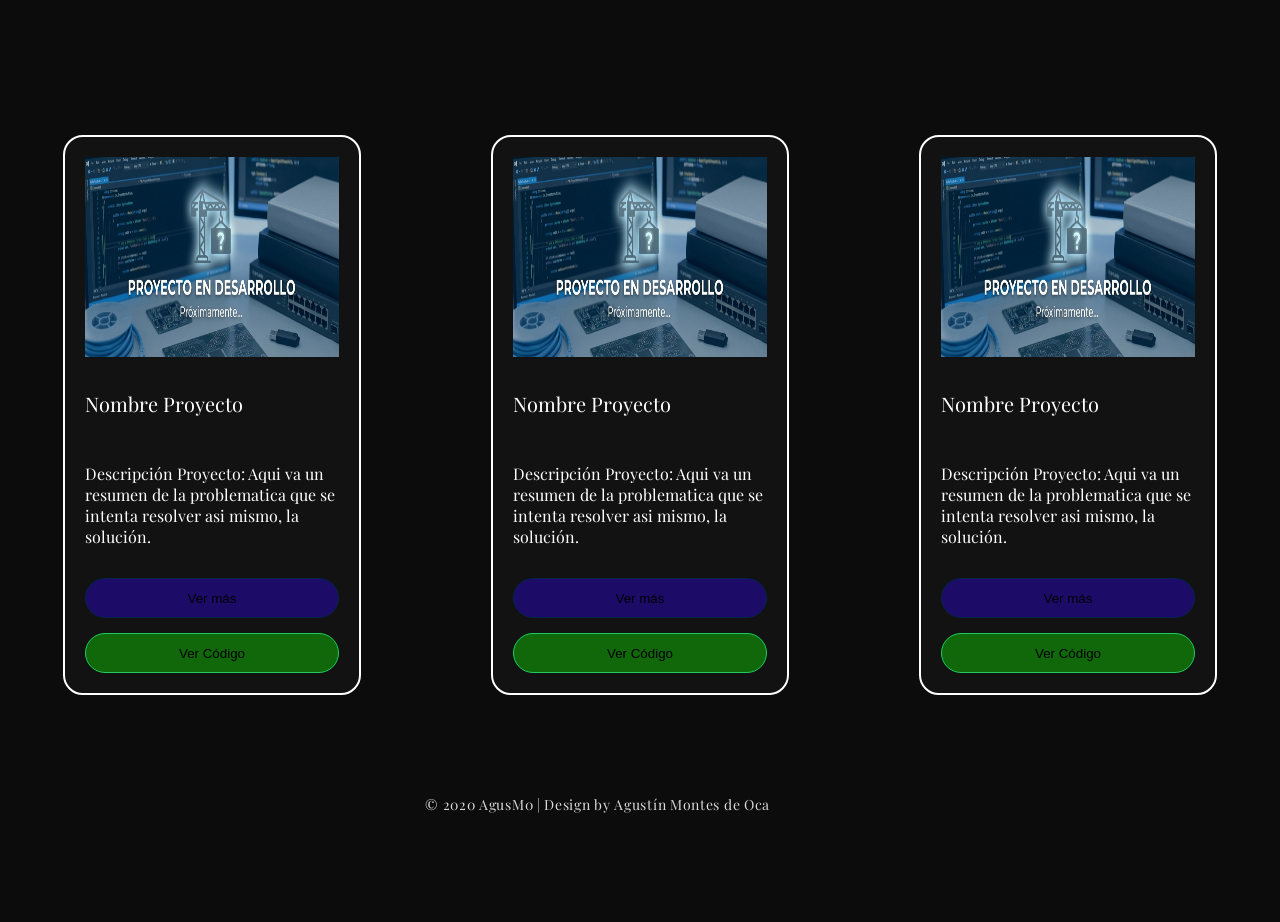
==== commit 00308523: "Hotfixes" ====
--- a/index.html
+++ b/index.html
@@ -148,7 +148,7 @@
             <div class="item "> 
                 <img class="project-image" src="assets\img\portfolio\item-1.jpg">
                 <p class="project-name">Nombre Proyecto</p>
-                <p class="project-description">Descripción Proyecto blablabla blablabla blablablablabla  blablabla blablabla blablablablabla</p>
+                <p class="project-description">Descripción Proyecto: Aqui va un resumen de la problematica que se intenta resolver asi mismo, la solución.</p>
                 <button class="button-more">Ver más</button>
                 <button class="button-seeCode">Ver Código</button>
             </div>
@@ -156,7 +156,7 @@
              <div class="item "> 
                 <img class="project-image" src="assets\img\portfolio\item-1.jpg">
                 <p class="project-name">Nombre Proyecto</p>
-                <p class="project-description">Descripción Proyecto blablabla blablabla blablablablabla  blablabla blablabla blablablablabla</p>
+                <p class="project-description">Descripción Proyecto: Aqui va un resumen de la problematica que se intenta resolver asi mismo, la solución.</p>
                 <button class="button-more">Ver más</button>
                 <button class="button-seeCode">Ver Código</button>
             </div>
@@ -164,7 +164,7 @@
              <div class="item "> 
                 <img class="project-image" src="assets\img\portfolio\item-1.jpg">
                 <p class="project-name">Nombre Proyecto</p>
-                <p class="project-description">Descripción Proyecto blablabla blablabla blablablablabla  blablabla blablabla blablablablabla</p>
+                <p class="project-description">Descripción Proyecto: Aqui va un resumen de la problematica que se intenta resolver asi mismo, la solución.</p>
                 <button class="button-more">Ver más</button>
                 <button class="button-seeCode">Ver Código</button>
             </div>
